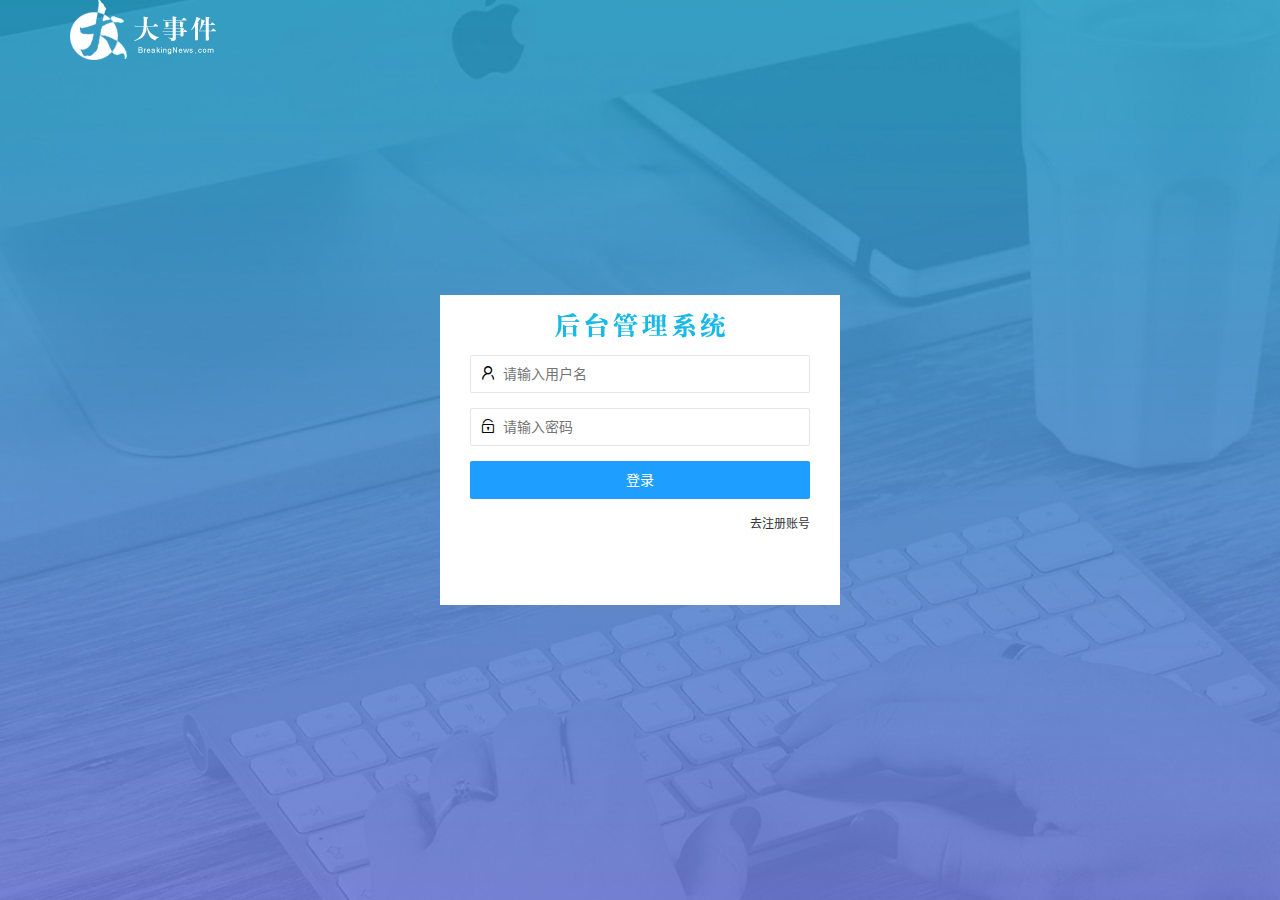
==== login.html @ da5f1212 "完成了登录和注册功能的开发" ====
<!DOCTYPE html>
<html lang="zh-CN">

<head>
    <meta charset="UTF-8">
    <meta name="viewport" content="width=device-width, initial-scale=1.0">
    <title>Document</title>
    <!-- 1.引入 layui 的文件 -->
    <link rel="stylesheet" href="/assets/lib/layui/css/layui.css">
    <!-- 2.引入自己的样式表 -->
    <link rel="stylesheet" href="/assets/css/login.css">
</head>

<body>
    <!-- 顶部login区 -->
    <div class="layui-main">
        <img src="/assets/images/logo.png" alt="">
    </div>
    <!-- 注册登录区 -->
    <div class="loginAndRegBox">
        <!-- 注册和登录标题图片 -->
        <div class="title-box"></div>
        <!-- 1.登录的界面 -->
        <div class="login-box">
            <!-- 登录表单 -->
            <form class="layui-form" id="form_login">
                <!-- 用户名 -->
                <div class="layui-form-item">
                    <i class="layui-icon layui-icon-username"></i>
                    <input type="text" name="username" required lay-verify="required" placeholder="请输入用户名"
                        autocomplete="off" class="layui-input">
                </div>
                <!-- 密码 -->
                <div class="layui-form-item">
                    <i class="layui-icon layui-icon-password"></i>
                    <input type="text" name="password" required lay-verify="required|pwd" placeholder="请输入密码"
                        autocomplete="off" class="layui-input">
                </div>
                <!-- 登录按钮 -->
                <div class="layui-form-item">
                    <!-- lay-submit 属性必须存在，后面会有submit事件绑定 -->
                    <button class="layui-btn layui-btn-fluid layui-btn-normal" lay-submit
                        lay-filter="formDemo">登录</button>
                </div>
                <!-- a -->
                <div class="layui-form-item links">
                    <a href="javascript:;" id="link_reg">去注册账号</a>
                </div>
            </form>

        </div>
        <!-- 2.注册的界面 -->
        <div class="reg-box" style="display: none;">
            <!-- 注册表单 -->
            <form class="layui-form" id="form_reg">
                <!-- 用户名 -->
                <div class="layui-form-item">
                    <i class="layui-icon layui-icon-username"></i>
                    <input type="text" name="username" required lay-verify="required" placeholder="请输入用户名"
                        autocomplete="off" class="layui-input">
                </div>
                <!-- 密码 -->
                <div class="layui-form-item">
                    <i class="layui-icon layui-icon-password"></i>
                    <input type="text" name="password" required lay-verify="required | pwd" placeholder="请输入密码"
                        autocomplete="off" class="layui-input">
                </div>
                <!-- 确认密码 -->
                <div class="layui-form-item">
                    <i class="layui-icon layui-icon-password"></i>
                    <input type="text" name="repassword" required lay-verify="required|pwd|repwd" placeholder="请确认输入密码"
                        autocomplete="off" class="layui-input">
                </div>
                <!-- 登录按钮 -->
                <div class="layui-form-item">
                    <!-- lay-submit 属性必须存在，后面会有submit事件绑定 -->
                    <button class="layui-btn layui-btn-fluid layui-btn-normal" lay-submit
                        lay-filter="formDemo">注册</button>
                </div>
                <!-- a -->
                <div class="layui-form-item links">
                    <a href="javascript:;" id="link_login">去登录</a>
                </div>
            </form>
        </div>
    </div>
    <!-- 引入layui.all.js文件 里面没有入口函数，所以要写在最下面-->
    <script src="/assets/lib/layui/layui.all.js"></script>
    <!-- 1.引入jquery 文件 -->
    <script src="/assets/lib/jquery.js"></script>
    <!-- 引入baseAPI.js -->
    <script src="/assets/js/baseAPI.js"></script>
    <!-- 2.引入自己的js文件 -->
    <script src="/assets/js/login.js"></script>
</body>

</html>
---- assets/lib/layui/css/layui.css ----
/** layui-v2.5.5 MIT License By https://www.layui.com */
 .layui-inline,img{display:inline-block;vertical-align:middle}h1,h2,h3,h4,h5,h6{font-weight:400}.layui-edge,.layui-header,.layui-inline,.layui-main{position:relative}.layui-body,.layui-edge,.layui-elip{overflow:hidden}.layui-btn,.layui-edge,.layui-inline,img{vertical-align:middle}.layui-btn,.layui-disabled,.layui-icon,.layui-unselect{-moz-user-select:none;-webkit-user-select:none;-ms-user-select:none}.layui-elip,.layui-form-checkbox span,.layui-form-pane .layui-form-label{text-overflow:ellipsis;white-space:nowrap}.layui-breadcrumb,.layui-tree-btnGroup{visibility:hidden}blockquote,body,button,dd,div,dl,dt,form,h1,h2,h3,h4,h5,h6,input,li,ol,p,pre,td,textarea,th,ul{margin:0;padding:0;-webkit-tap-highlight-color:rgba(0,0,0,0)}a:active,a:hover{outline:0}img{border:none}li{list-style:none}table{border-collapse:collapse;border-spacing:0}h4,h5,h6{font-size:100%}button,input,optgroup,option,select,textarea{font-family:inherit;font-size:inherit;font-style:inherit;font-weight:inherit;outline:0}pre{white-space:pre-wrap;white-space:-moz-pre-wrap;white-space:-pre-wrap;white-space:-o-pre-wrap;word-wrap:break-word}body{line-height:24px;font:14px Helvetica Neue,Helvetica,PingFang SC,Tahoma,Arial,sans-serif}hr{height:1px;margin:10px 0;border:0;clear:both}a{color:#333;text-decoration:none}a:hover{color:#777}a cite{font-style:normal;*cursor:pointer}.layui-border-box,.layui-border-box *{box-sizing:border-box}.layui-box,.layui-box *{box-sizing:content-box}.layui-clear{clear:both;*zoom:1}.layui-clear:after{content:'\20';clear:both;*zoom:1;display:block;height:0}.layui-inline{*display:inline;*zoom:1}.layui-edge{display:inline-block;width:0;height:0;border-width:6px;border-style:dashed;border-color:transparent}.layui-edge-top{top:-4px;border-bottom-color:#999;border-bottom-style:solid}.layui-edge-right{border-left-color:#999;border-left-style:solid}.layui-edge-bottom{top:2px;border-top-color:#999;border-top-style:solid}.layui-edge-left{border-right-color:#999;border-right-style:solid}.layui-disabled,.layui-disabled:hover{color:#d2d2d2!important;cursor:not-allowed!important}.layui-circle{border-radius:100%}.layui-show{display:block!important}.layui-hide{display:none!important}@font-face{font-family:layui-icon;src:url(../font/iconfont.eot?v=250);src:url(../font/iconfont.eot?v=250#iefix) format('embedded-opentype'),url(../font/iconfont.woff2?v=250) format('woff2'),url(../font/iconfont.woff?v=250) format('woff'),url(../font/iconfont.ttf?v=250) format('truetype'),url(../font/iconfont.svg?v=250#layui-icon) format('svg')}.layui-icon{font-family:layui-icon!important;font-size:16px;font-style:normal;-webkit-font-smoothing:antialiased;-moz-osx-font-smoothing:grayscale}.layui-icon-reply-fill:before{content:"\e611"}.layui-icon-set-fill:before{content:"\e614"}.layui-icon-menu-fill:before{content:"\e60f"}.layui-icon-search:before{content:"\e615"}.layui-icon-share:before{content:"\e641"}.layui-icon-set-sm:before{content:"\e620"}.layui-icon-engine:before{content:"\e628"}.layui-icon-close:before{content:"\1006"}.layui-icon-close-fill:before{content:"\1007"}.layui-icon-chart-screen:before{content:"\e629"}.layui-icon-star:before{content:"\e600"}.layui-icon-circle-dot:before{content:"\e617"}.layui-icon-chat:before{content:"\e606"}.layui-icon-release:before{content:"\e609"}.layui-icon-list:before{content:"\e60a"}.layui-icon-chart:before{content:"\e62c"}.layui-icon-ok-circle:before{content:"\1005"}.layui-icon-layim-theme:before{content:"\e61b"}.layui-icon-table:before{content:"\e62d"}.layui-icon-right:before{content:"\e602"}.layui-icon-left:before{content:"\e603"}.layui-icon-cart-simple:before{content:"\e698"}.layui-icon-face-cry:before{content:"\e69c"}.layui-icon-face-smile:before{content:"\e6af"}.layui-icon-survey:before{content:"\e6b2"}.layui-icon-tree:before{content:"\e62e"}.layui-icon-upload-circle:before{content:"\e62f"}.layui-icon-add-circle:before{content:"\e61f"}.layui-icon-download-circle:before{content:"\e601"}.layui-icon-templeate-1:before{content:"\e630"}.layui-icon-util:before{content:"\e631"}.layui-icon-face-surprised:before{content:"\e664"}.layui-icon-edit:before{content:"\e642"}.layui-icon-speaker:before{content:"\e645"}.layui-icon-down:before{content:"\e61a"}.layui-icon-file:before{content:"\e621"}.layui-icon-layouts:before{content:"\e632"}.layui-icon-rate-half:before{content:"\e6c9"}.layui-icon-add-circle-fine:before{content:"\e608"}.layui-icon-prev-circle:before{content:"\e633"}.layui-icon-read:before{content:"\e705"}.layui-icon-404:before{content:"\e61c"}.layui-icon-carousel:before{content:"\e634"}.layui-icon-help:before{content:"\e607"}.layui-icon-code-circle:before{content:"\e635"}.layui-icon-water:before{content:"\e636"}.layui-icon-username:before{content:"\e66f"}.layui-icon-find-fill:before{content:"\e670"}.layui-icon-about:before{content:"\e60b"}.layui-icon-location:before{content:"\e715"}.layui-icon-up:before{content:"\e619"}.layui-icon-pause:before{content:"\e651"}.layui-icon-date:before{content:"\e637"}.layui-icon-layim-uploadfile:before{content:"\e61d"}.layui-icon-delete:before{content:"\e640"}.layui-icon-play:before{content:"\e652"}.layui-icon-top:before{content:"\e604"}.layui-icon-friends:before{content:"\e612"}.layui-icon-refresh-3:before{content:"\e9aa"}.layui-icon-ok:before{content:"\e605"}.layui-icon-layer:before{content:"\e638"}.layui-icon-face-smile-fine:before{content:"\e60c"}.layui-icon-dollar:before{content:"\e659"}.layui-icon-group:before{content:"\e613"}.layui-icon-layim-download:before{content:"\e61e"}.layui-icon-picture-fine:before{content:"\e60d"}.layui-icon-link:before{content:"\e64c"}.layui-icon-diamond:before{content:"\e735"}.layui-icon-log:before{content:"\e60e"}.layui-icon-rate-solid:before{content:"\e67a"}.layui-icon-fonts-del:before{content:"\e64f"}.layui-icon-unlink:before{content:"\e64d"}.layui-icon-fonts-clear:before{content:"\e639"}.layui-icon-triangle-r:before{content:"\e623"}.layui-icon-circle:before{content:"\e63f"}.layui-icon-radio:before{content:"\e643"}.layui-icon-align-center:before{content:"\e647"}.layui-icon-align-right:before{content:"\e648"}.layui-icon-align-left:before{content:"\e649"}.layui-icon-loading-1:before{content:"\e63e"}.layui-icon-return:before{content:"\e65c"}.layui-icon-fonts-strong:before{content:"\e62b"}.layui-icon-upload:before{content:"\e67c"}.layui-icon-dialogue:before{content:"\e63a"}.layui-icon-video:before{content:"\e6ed"}.layui-icon-headset:before{content:"\e6fc"}.layui-icon-cellphone-fine:before{content:"\e63b"}.layui-icon-add-1:before{content:"\e654"}.layui-icon-face-smile-b:before{content:"\e650"}.layui-icon-fonts-html:before{content:"\e64b"}.layui-icon-form:before{content:"\e63c"}.layui-icon-cart:before{content:"\e657"}.layui-icon-camera-fill:before{content:"\e65d"}.layui-icon-tabs:before{content:"\e62a"}.layui-icon-fonts-code:before{content:"\e64e"}.layui-icon-fire:before{content:"\e756"}.layui-icon-set:before{content:"\e716"}.layui-icon-fonts-u:before{content:"\e646"}.layui-icon-triangle-d:before{content:"\e625"}.layui-icon-tips:before{content:"\e702"}.layui-icon-picture:before{content:"\e64a"}.layui-icon-more-vertical:before{content:"\e671"}.layui-icon-flag:before{content:"\e66c"}.layui-icon-loading:before{content:"\e63d"}.layui-icon-fonts-i:before{content:"\e644"}.layui-icon-refresh-1:before{content:"\e666"}.layui-icon-rmb:before{content:"\e65e"}.layui-icon-home:before{content:"\e68e"}.layui-icon-user:before{content:"\e770"}.layui-icon-notice:before{content:"\e667"}.layui-icon-login-weibo:before{content:"\e675"}.layui-icon-voice:before{content:"\e688"}.layui-icon-upload-drag:before{content:"\e681"}.layui-icon-login-qq:before{content:"\e676"}.layui-icon-snowflake:before{content:"\e6b1"}.layui-icon-file-b:before{content:"\e655"}.layui-icon-template:before{content:"\e663"}.layui-icon-auz:before{content:"\e672"}.layui-icon-console:before{content:"\e665"}.layui-icon-app:before{content:"\e653"}.layui-icon-prev:before{content:"\e65a"}.layui-icon-website:before{content:"\e7ae"}.layui-icon-next:before{content:"\e65b"}.layui-icon-component:before{content:"\e857"}.layui-icon-more:before{content:"\e65f"}.layui-icon-login-wechat:before{content:"\e677"}.layui-icon-shrink-right:before{content:"\e668"}.layui-icon-spread-left:before{content:"\e66b"}.layui-icon-camera:before{content:"\e660"}.layui-icon-note:before{content:"\e66e"}.layui-icon-refresh:before{content:"\e669"}.layui-icon-female:before{content:"\e661"}.layui-icon-male:before{content:"\e662"}.layui-icon-password:before{content:"\e673"}.layui-icon-senior:before{content:"\e674"}.layui-icon-theme:before{content:"\e66a"}.layui-icon-tread:before{content:"\e6c5"}.layui-icon-praise:before{content:"\e6c6"}.layui-icon-star-fill:before{content:"\e658"}.layui-icon-rate:before{content:"\e67b"}.layui-icon-template-1:before{content:"\e656"}.layui-icon-vercode:before{content:"\e679"}.layui-icon-cellphone:before{content:"\e678"}.layui-icon-screen-full:before{content:"\e622"}.layui-icon-screen-restore:before{content:"\e758"}.layui-icon-cols:before{content:"\e610"}.layui-icon-export:before{content:"\e67d"}.layui-icon-print:before{content:"\e66d"}.layui-icon-slider:before{content:"\e714"}.layui-icon-addition:before{content:"\e624"}.layui-icon-subtraction:before{content:"\e67e"}.layui-icon-service:before{content:"\e626"}.layui-icon-transfer:before{content:"\e691"}.layui-main{width:1140px;margin:0 auto}.layui-header{z-index:1000;height:60px}.layui-header a:hover{transition:all .5s;-webkit-transition:all .5s}.layui-side{position:fixed;left:0;top:0;bottom:0;z-index:999;width:200px;overflow-x:hidden}.layui-side-scroll{position:relative;width:220px;height:100%;overflow-x:hidden}.layui-body{position:absolute;left:200px;right:0;top:0;bottom:0;z-index:998;width:auto;overflow-y:auto;box-sizing:border-box}.layui-layout-body{overflow:hidden}.layui-layout-admin .layui-header{background-color:#23262E}.layui-layout-admin .layui-side{top:60px;width:200px;overflow-x:hidden}.layui-layout-admin .layui-body{position:fixed;top:60px;bottom:44px}.layui-layout-admin .layui-main{width:auto;margin:0 15px}.layui-layout-admin .layui-footer{position:fixed;left:200px;right:0;bottom:0;height:44px;line-height:44px;padding:0 15px;background-color:#eee}.layui-layout-admin .layui-logo{position:absolute;left:0;top:0;width:200px;height:100%;line-height:60px;text-align:center;color:#009688;font-size:16px}.layui-layout-admin .layui-header .layui-nav{background:0 0}.layui-layout-left{position:absolute!important;left:200px;top:0}.layui-layout-right{position:absolute!important;right:0;top:0}.layui-container{position:relative;margin:0 auto;padding:0 15px;box-sizing:border-box}.layui-fluid{position:relative;margin:0 auto;padding:0 15px}.layui-row:after,.layui-row:before{content:'';display:block;clear:both}.layui-col-lg1,.layui-col-lg10,.layui-col-lg11,.layui-col-lg12,.layui-col-lg2,.layui-col-lg3,.layui-col-lg4,.layui-col-lg5,.layui-col-lg6,.layui-col-lg7,.layui-col-lg8,.layui-col-lg9,.layui-col-md1,.layui-col-md10,.layui-col-md11,.layui-col-md12,.layui-col-md2,.layui-col-md3,.layui-col-md4,.layui-col-md5,.layui-col-md6,.layui-col-md7,.layui-col-md8,.layui-col-md9,.layui-col-sm1,.layui-col-sm10,.layui-col-sm11,.layui-col-sm12,.layui-col-sm2,.layui-col-sm3,.layui-col-sm4,.layui-col-sm5,.layui-col-sm6,.layui-col-sm7,.layui-col-sm8,.layui-col-sm9,.layui-col-xs1,.layui-col-xs10,.layui-col-xs11,.layui-col-xs12,.layui-col-xs2,.layui-col-xs3,.layui-col-xs4,.layui-col-xs5,.layui-col-xs6,.layui-col-xs7,.layui-col-xs8,.layui-col-xs9{position:relative;display:block;box-sizing:border-box}.layui-col-xs1,.layui-col-xs10,.layui-col-xs11,.layui-col-xs12,.layui-col-xs2,.layui-col-xs3,.layui-col-xs4,.layui-col-xs5,.layui-col-xs6,.layui-col-xs7,.layui-col-xs8,.layui-col-xs9{float:left}.layui-col-xs1{width:8.33333333%}.layui-col-xs2{width:16.66666667%}.layui-col-xs3{width:25%}.layui-col-xs4{width:33.33333333%}.layui-col-xs5{width:41.66666667%}.layui-col-xs6{width:50%}.layui-col-xs7{width:58.33333333%}.layui-col-xs8{width:66.66666667%}.layui-col-xs9{width:75%}.layui-col-xs10{width:83.33333333%}.layui-col-xs11{width:91.66666667%}.layui-col-xs12{width:100%}.layui-col-xs-offset1{margin-left:8.33333333%}.layui-col-xs-offset2{margin-left:16.66666667%}.layui-col-xs-offset3{margin-left:25%}.layui-col-xs-offset4{margin-left:33.33333333%}.layui-col-xs-offset5{margin-left:41.66666667%}.layui-col-xs-offset6{margin-left:50%}.layui-col-xs-offset7{margin-left:58.33333333%}.layui-col-xs-offset8{margin-left:66.66666667%}.layui-col-xs-offset9{margin-left:75%}.layui-col-xs-offset10{margin-left:83.33333333%}.layui-col-xs-offset11{margin-left:91.66666667%}.layui-col-xs-offset12{margin-left:100%}@media screen and (max-width:768px){.layui-hide-xs{display:none!important}.layui-show-xs-block{display:block!important}.layui-show-xs-inline{display:inline!important}.layui-show-xs-inline-block{display:inline-block!important}}@media screen and (min-width:768px){.layui-container{width:750px}.layui-hide-sm{display:none!important}.layui-show-sm-block{display:block!important}.layui-show-sm-inline{display:inline!important}.layui-show-sm-inline-block{display:inline-block!important}.layui-col-sm1,.layui-col-sm10,.layui-col-sm11,.layui-col-sm12,.layui-col-sm2,.layui-col-sm3,.layui-col-sm4,.layui-col-sm5,.layui-col-sm6,.layui-col-sm7,.layui-col-sm8,.layui-col-sm9{float:left}.layui-col-sm1{width:8.33333333%}.layui-col-sm2{width:16.66666667%}.layui-col-sm3{width:25%}.layui-col-sm4{width:33.33333333%}.layui-col-sm5{width:41.66666667%}.layui-col-sm6{width:50%}.layui-col-sm7{width:58.33333333%}.layui-col-sm8{width:66.66666667%}.layui-col-sm9{width:75%}.layui-col-sm10{width:83.33333333%}.layui-col-sm11{width:91.66666667%}.layui-col-sm12{width:100%}.layui-col-sm-offset1{margin-left:8.33333333%}.layui-col-sm-offset2{margin-left:16.66666667%}.layui-col-sm-offset3{margin-left:25%}.layui-col-sm-offset4{margin-left:33.33333333%}.layui-col-sm-offset5{margin-left:41.66666667%}.layui-col-sm-offset6{margin-left:50%}.layui-col-sm-offset7{margin-left:58.33333333%}.layui-col-sm-offset8{margin-left:66.66666667%}.layui-col-sm-offset9{margin-left:75%}.layui-col-sm-offset10{margin-left:83.33333333%}.layui-col-sm-offset11{margin-left:91.66666667%}.layui-col-sm-offset12{margin-left:100%}}@media screen and (min-width:992px){.layui-container{width:970px}.layui-hide-md{display:none!important}.layui-show-md-block{display:block!important}.layui-show-md-inline{display:inline!important}.layui-show-md-inline-block{display:inline-block!important}.layui-col-md1,.layui-col-md10,.layui-col-md11,.layui-col-md12,.layui-col-md2,.layui-col-md3,.layui-col-md4,.layui-col-md5,.layui-col-md6,.layui-col-md7,.layui-col-md8,.layui-col-md9{float:left}.layui-col-md1{width:8.33333333%}.layui-col-md2{width:16.66666667%}.layui-col-md3{width:25%}.layui-col-md4{width:33.33333333%}.layui-col-md5{width:41.66666667%}.layui-col-md6{width:50%}.layui-col-md7{width:58.33333333%}.layui-col-md8{width:66.66666667%}.layui-col-md9{width:75%}.layui-col-md10{width:83.33333333%}.layui-col-md11{width:91.66666667%}.layui-col-md12{width:100%}.layui-col-md-offset1{margin-left:8.33333333%}.layui-col-md-offset2{margin-left:16.66666667%}.layui-col-md-offset3{margin-left:25%}.layui-col-md-offset4{margin-left:33.33333333%}.layui-col-md-offset5{margin-left:41.66666667%}.layui-col-md-offset6{margin-left:50%}.layui-col-md-offset7{margin-left:58.33333333%}.layui-col-md-offset8{margin-left:66.66666667%}.layui-col-md-offset9{margin-left:75%}.layui-col-md-offset10{margin-left:83.33333333%}.layui-col-md-offset11{margin-left:91.66666667%}.layui-col-md-offset12{margin-left:100%}}@media screen and (min-width:1200px){.layui-container{width:1170px}.layui-hide-lg{display:none!important}.layui-show-lg-block{display:block!important}.layui-show-lg-inline{display:inline!important}.layui-show-lg-inline-block{display:inline-block!important}.layui-col-lg1,.layui-col-lg10,.layui-col-lg11,.layui-col-lg12,.layui-col-lg2,.layui-col-lg3,.layui-col-lg4,.layui-col-lg5,.layui-col-lg6,.layui-col-lg7,.layui-col-lg8,.layui-col-lg9{float:left}.layui-col-lg1{width:8.33333333%}.layui-col-lg2{width:16.66666667%}.layui-col-lg3{width:25%}.layui-col-lg4{width:33.33333333%}.layui-col-lg5{width:41.66666667%}.layui-col-lg6{width:50%}.layui-col-lg7{width:58.33333333%}.layui-col-lg8{width:66.66666667%}.layui-col-lg9{width:75%}.layui-col-lg10{width:83.33333333%}.layui-col-lg11{width:91.66666667%}.layui-col-lg12{width:100%}.layui-col-lg-offset1{margin-left:8.33333333%}.layui-col-lg-offset2{margin-left:16.66666667%}.layui-col-lg-offset3{margin-left:25%}.layui-col-lg-offset4{margin-left:33.33333333%}.layui-col-lg-offset5{margin-left:41.66666667%}.layui-col-lg-offset6{margin-left:50%}.layui-col-lg-offset7{margin-left:58.33333333%}.layui-col-lg-offset8{margin-left:66.66666667%}.layui-col-lg-offset9{margin-left:75%}.layui-col-lg-offset10{margin-left:83.33333333%}.layui-col-lg-offset11{margin-left:91.66666667%}.layui-col-lg-offset12{margin-left:100%}}.layui-col-space1{margin:-.5px}.layui-col-space1>*{padding:.5px}.layui-col-space3{margin:-1.5px}.layui-col-space3>*{padding:1.5px}.layui-col-space5{margin:-2.5px}.layui-col-space5>*{padding:2.5px}.layui-col-space8{margin:-3.5px}.layui-col-space8>*{padding:3.5px}.layui-col-space10{margin:-5px}.layui-col-space10>*{padding:5px}.layui-col-space12{margin:-6px}.layui-col-space12>*{padding:6px}.layui-col-space15{margin:-7.5px}.layui-col-space15>*{padding:7.5px}.layui-col-space18{margin:-9px}.layui-col-space18>*{padding:9px}.layui-col-space20{margin:-10px}.layui-col-space20>*{padding:10px}.layui-col-space22{margin:-11px}.layui-col-space22>*{padding:11px}.layui-col-space25{margin:-12.5px}.layui-col-space25>*{padding:12.5px}.layui-col-space30{margin:-15px}.layui-col-space30>*{padding:15px}.layui-btn,.layui-input,.layui-select,.layui-textarea,.layui-upload-button{outline:0;-webkit-appearance:none;transition:all .3s;-webkit-transition:all .3s;box-sizing:border-box}.layui-elem-quote{margin-bottom:10px;padding:15px;line-height:22px;border-left:5px solid #009688;border-radius:0 2px 2px 0;background-color:#f2f2f2}.layui-quote-nm{border-style:solid;border-width:1px 1px 1px 5px;background:0 0}.layui-elem-field{margin-bottom:10px;padding:0;border-width:1px;border-style:solid}.layui-elem-field legend{margin-left:20px;padding:0 10px;font-size:20px;font-weight:300}.layui-field-title{margin:10px 0 20px;border-width:1px 0 0}.layui-field-box{padding:10px 15px}.layui-field-title .layui-field-box{padding:10px 0}.layui-progress{position:relative;height:6px;border-radius:20px;background-color:#e2e2e2}.layui-progress-bar{position:absolute;left:0;top:0;width:0;max-width:100%;height:6px;border-radius:20px;text-align:right;background-color:#5FB878;transition:all .3s;-webkit-transition:all .3s}.layui-progress-big,.layui-progress-big .layui-progress-bar{height:18px;line-height:18px}.layui-progress-text{position:relative;top:-20px;line-height:18px;font-size:12px;color:#666}.layui-progress-big .layui-progress-text{position:static;padding:0 10px;color:#fff}.layui-collapse{border-width:1px;border-style:solid;border-radius:2px}.layui-colla-content,.layui-colla-item{border-top-width:1px;border-top-style:solid}.layui-colla-item:first-child{border-top:none}.layui-colla-title{position:relative;height:42px;line-height:42px;padding:0 15px 0 35px;color:#333;background-color:#f2f2f2;cursor:pointer;font-size:14px;overflow:hidden}.layui-colla-content{display:none;padding:10px 15px;line-height:22px;color:#666}.layui-colla-icon{position:absolute;left:15px;top:0;font-size:14px}.layui-card{margin-bottom:15px;border-radius:2px;background-color:#fff;box-shadow:0 1px 2px 0 rgba(0,0,0,.05)}.layui-card:last-child{margin-bottom:0}.layui-card-header{position:relative;height:42px;line-height:42px;padding:0 15px;border-bottom:1px solid #f6f6f6;color:#333;border-radius:2px 2px 0 0;font-size:14px}.layui-bg-black,.layui-bg-blue,.layui-bg-cyan,.layui-bg-green,.layui-bg-orange,.layui-bg-red{color:#fff!important}.layui-card-body{position:relative;padding:10px 15px;line-height:24px}.layui-card-body[pad15]{padding:15px}.layui-card-body[pad20]{padding:20px}.layui-card-body .layui-table{margin:5px 0}.layui-card .layui-tab{margin:0}.layui-panel-window{position:relative;padding:15px;border-radius:0;border-top:5px solid #E6E6E6;background-color:#fff}.layui-auxiliar-moving{position:fixed;left:0;right:0;top:0;bottom:0;width:100%;height:100%;background:0 0;z-index:9999999999}.layui-form-label,.layui-form-mid,.layui-form-select,.layui-input-block,.layui-input-inline,.layui-textarea{position:relative}.layui-bg-red{background-color:#FF5722!important}.layui-bg-orange{background-color:#FFB800!important}.layui-bg-green{background-color:#009688!important}.layui-bg-cyan{background-color:#2F4056!important}.layui-bg-blue{background-color:#1E9FFF!important}.layui-bg-black{background-color:#393D49!important}.layui-bg-gray{background-color:#eee!important;color:#666!important}.layui-badge-rim,.layui-colla-content,.layui-colla-item,.layui-collapse,.layui-elem-field,.layui-form-pane .layui-form-item[pane],.layui-form-pane .layui-form-label,.layui-input,.layui-layedit,.layui-layedit-tool,.layui-quote-nm,.layui-select,.layui-tab-bar,.layui-tab-card,.layui-tab-title,.layui-tab-title .layui-this:after,.layui-textarea{border-color:#e6e6e6}.layui-timeline-item:before,hr{background-color:#e6e6e6}.layui-text{line-height:22px;font-size:14px;color:#666}.layui-text h1,.layui-text h2,.layui-text h3{font-weight:500;color:#333}.layui-text h1{font-size:30px}.layui-text h2{font-size:24px}.layui-text h3{font-size:18px}.layui-text a:not(.layui-btn){color:#01AAED}.layui-text a:not(.layui-btn):hover{text-decoration:underline}.layui-text ul{padding:5px 0 5px 15px}.layui-text ul li{margin-top:5px;list-style-type:disc}.layui-text em,.layui-word-aux{color:#999!important;padding:0 5px!important}.layui-btn{display:inline-block;height:38px;line-height:38px;padding:0 18px;background-color:#009688;color:#fff;white-space:nowrap;text-align:center;font-size:14px;border:none;border-radius:2px;cursor:pointer}.layui-btn:hover{opacity:.8;filter:alpha(opacity=80);color:#fff}.layui-btn:active{opacity:1;filter:alpha(opacity=100)}.layui-btn+.layui-btn{margin-left:10px}.layui-btn-container{font-size:0}.layui-btn-container .layui-btn{margin-right:10px;margin-bottom:10px}.layui-btn-container .layui-btn+.layui-btn{margin-left:0}.layui-table .layui-btn-container .layui-btn{margin-bottom:9px}.layui-btn-radius{border-radius:100px}.layui-btn .layui-icon{margin-right:3px;font-size:18px;vertical-align:bottom;vertical-align:middle\9}.layui-btn-primary{border:1px solid #C9C9C9;background-color:#fff;color:#555}.layui-btn-primary:hover{border-color:#009688;color:#333}.layui-btn-normal{background-color:#1E9FFF}.layui-btn-warm{background-color:#FFB800}.layui-btn-danger{background-color:#FF5722}.layui-btn-checked{background-color:#5FB878}.layui-btn-disabled,.layui-btn-disabled:active,.layui-btn-disabled:hover{border:1px solid #e6e6e6;background-color:#FBFBFB;color:#C9C9C9;cursor:not-allowed;opacity:1}.layui-btn-lg{height:44px;line-height:44px;padding:0 25px;font-size:16px}.layui-btn-sm{height:30px;line-height:30px;padding:0 10px;font-size:12px}.layui-btn-sm i{font-size:16px!important}.layui-btn-xs{height:22px;line-height:22px;padding:0 5px;font-size:12px}.layui-btn-xs i{font-size:14px!important}.layui-btn-group{display:inline-block;vertical-align:middle;font-size:0}.layui-btn-group .layui-btn{margin-left:0!important;margin-right:0!important;border-left:1px solid rgba(255,255,255,.5);border-radius:0}.layui-btn-group .layui-btn-primary{border-left:none}.layui-btn-group .layui-btn-primary:hover{border-color:#C9C9C9;color:#009688}.layui-btn-group .layui-btn:first-child{border-left:none;border-radius:2px 0 0 2px}.layui-btn-group .layui-btn-primary:first-child{border-left:1px solid #c9c9c9}.layui-btn-group .layui-btn:last-child{border-radius:0 2px 2px 0}.layui-btn-group .layui-btn+.layui-btn{margin-left:0}.layui-btn-group+.layui-btn-group{margin-left:10px}.layui-btn-fluid{width:100%}.layui-input,.layui-select,.layui-textarea{height:38px;line-height:1.3;line-height:38px\9;border-width:1px;border-style:solid;background-color:#fff;border-radius:2px}.layui-input::-webkit-input-placeholder,.layui-select::-webkit-input-placeholder,.layui-textarea::-webkit-input-placeholder{line-height:1.3}.layui-input,.layui-textarea{display:block;width:100%;padding-left:10px}.layui-input:hover,.layui-textarea:hover{border-color:#D2D2D2!important}.layui-input:focus,.layui-textarea:focus{border-color:#C9C9C9!important}.layui-textarea{min-height:100px;height:auto;line-height:20px;padding:6px 10px;resize:vertical}.layui-select{padding:0 10px}.layui-form input[type=checkbox],.layui-form input[type=radio],.layui-form select{display:none}.layui-form [lay-ignore]{display:initial}.layui-form-item{margin-bottom:15px;clear:both;*zoom:1}.layui-form-item:after{content:'\20';clear:both;*zoom:1;display:block;height:0}.layui-form-label{float:left;display:block;padding:9px 15px;width:80px;font-weight:400;line-height:20px;text-align:right}.layui-form-label-col{display:block;float:none;padding:9px 0;line-height:20px;text-align:left}.layui-form-item .layui-inline{margin-bottom:5px;margin-right:10px}.layui-input-block{margin-left:110px;min-height:36px}.layui-input-inline{display:inline-block;vertical-align:middle}.layui-form-item .layui-input-inline{float:left;width:190px;margin-right:10px}.layui-form-text .layui-input-inline{width:auto}.layui-form-mid{float:left;display:block;padding:9px 0!important;line-height:20px;margin-right:10px}.layui-form-danger+.layui-form-select .layui-input,.layui-form-danger:focus{border-color:#FF5722!important}.layui-form-select .layui-input{padding-right:30px;cursor:pointer}.layui-form-select .layui-edge{position:absolute;right:10px;top:50%;margin-top:-3px;cursor:pointer;border-width:6px;border-top-color:#c2c2c2;border-top-style:solid;transition:all .3s;-webkit-transition:all .3s}.layui-form-select dl{display:none;position:absolute;left:0;top:42px;padding:5px 0;z-index:899;min-width:100%;border:1px solid #d2d2d2;max-height:300px;overflow-y:auto;background-color:#fff;border-radius:2px;box-shadow:0 2px 4px rgba(0,0,0,.12);box-sizing:border-box}.layui-form-select dl dd,.layui-form-select dl dt{padding:0 10px;line-height:36px;white-space:nowrap;overflow:hidden;text-overflow:ellipsis}.layui-form-select dl dt{font-size:12px;color:#999}.layui-form-select dl dd{cursor:pointer}.layui-form-select dl dd:hover{background-color:#f2f2f2;-webkit-transition:.5s all;transition:.5s all}.layui-form-select .layui-select-group dd{padding-left:20px}.layui-form-select dl dd.layui-select-tips{padding-left:10px!important;color:#999}.layui-form-select dl dd.layui-this{background-color:#5FB878;color:#fff}.layui-form-checkbox,.layui-form-select dl dd.layui-disabled{background-color:#fff}.layui-form-selected dl{display:block}.layui-form-checkbox,.layui-form-checkbox *,.layui-form-switch{display:inline-block;vertical-align:middle}.layui-form-selected .layui-edge{margin-top:-9px;-webkit-transform:rotate(180deg);transform:rotate(180deg);margin-top:-3px\9}:root .layui-form-selected .layui-edge{margin-top:-9px\0/IE9}.layui-form-selectup dl{top:auto;bottom:42px}.layui-select-none{margin:5px 0;text-align:center;color:#999}.layui-select-disabled .layui-disabled{border-color:#eee!important}.layui-select-disabled .layui-edge{border-top-color:#d2d2d2}.layui-form-checkbox{position:relative;height:30px;line-height:30px;margin-right:10px;padding-right:30px;cursor:pointer;font-size:0;-webkit-transition:.1s linear;transition:.1s linear;box-sizing:border-box}.layui-form-checkbox span{padding:0 10px;height:100%;font-size:14px;border-radius:2px 0 0 2px;background-color:#d2d2d2;color:#fff;overflow:hidden}.layui-form-checkbox:hover span{background-color:#c2c2c2}.layui-form-checkbox i{position:absolute;right:0;top:0;width:30px;height:28px;border:1px solid #d2d2d2;border-left:none;border-radius:0 2px 2px 0;color:#fff;font-size:20px;text-align:center}.layui-form-checkbox:hover i{border-color:#c2c2c2;color:#c2c2c2}.layui-form-checked,.layui-form-checked:hover{border-color:#5FB878}.layui-form-checked span,.layui-form-checked:hover span{background-color:#5FB878}.layui-form-checked i,.layui-form-checked:hover i{color:#5FB878}.layui-form-item .layui-form-checkbox{margin-top:4px}.layui-form-checkbox[lay-skin=primary]{height:auto!important;line-height:normal!important;min-width:18px;min-height:18px;border:none!important;margin-right:0;padding-left:28px;padding-right:0;background:0 0}.layui-form-checkbox[lay-skin=primary] span{padding-left:0;padding-right:15px;line-height:18px;background:0 0;color:#666}.layui-form-checkbox[lay-skin=primary] i{right:auto;left:0;width:16px;height:16px;line-height:16px;border:1px solid #d2d2d2;font-size:12px;border-radius:2px;background-color:#fff;-webkit-transition:.1s linear;transition:.1s linear}.layui-form-checkbox[lay-skin=primary]:hover i{border-color:#5FB878;color:#fff}.layui-form-checked[lay-skin=primary] i{border-color:#5FB878!important;background-color:#5FB878;color:#fff}.layui-checkbox-disbaled[lay-skin=primary] span{background:0 0!important;color:#c2c2c2}.layui-checkbox-disbaled[lay-skin=primary]:hover i{border-color:#d2d2d2}.layui-form-item .layui-form-checkbox[lay-skin=primary]{margin-top:10px}.layui-form-switch{position:relative;height:22px;line-height:22px;min-width:35px;padding:0 5px;margin-top:8px;border:1px solid #d2d2d2;border-radius:20px;cursor:pointer;background-color:#fff;-webkit-transition:.1s linear;transition:.1s linear}.layui-form-switch i{position:absolute;left:5px;top:3px;width:16px;height:16px;border-radius:20px;background-color:#d2d2d2;-webkit-transition:.1s linear;transition:.1s linear}.layui-form-switch em{position:relative;top:0;width:25px;margin-left:21px;padding:0!important;text-align:center!important;color:#999!important;font-style:normal!important;font-size:12px}.layui-form-onswitch{border-color:#5FB878;background-color:#5FB878}.layui-checkbox-disbaled,.layui-checkbox-disbaled i{border-color:#e2e2e2!important}.layui-form-onswitch i{left:100%;margin-left:-21px;background-color:#fff}.layui-form-onswitch em{margin-left:5px;margin-right:21px;color:#fff!important}.layui-checkbox-disbaled span{background-color:#e2e2e2!important}.layui-checkbox-disbaled:hover i{color:#fff!important}[lay-radio]{display:none}.layui-form-radio,.layui-form-radio *{display:inline-block;vertical-align:middle}.layui-form-radio{line-height:28px;margin:6px 10px 0 0;padding-right:10px;cursor:pointer;font-size:0}.layui-form-radio *{font-size:14px}.layui-form-radio>i{margin-right:8px;font-size:22px;color:#c2c2c2}.layui-form-radio>i:hover,.layui-form-radioed>i{color:#5FB878}.layui-radio-disbaled>i{color:#e2e2e2!important}.layui-form-pane .layui-form-label{width:110px;padding:8px 15px;height:38px;line-height:20px;border-width:1px;border-style:solid;border-radius:2px 0 0 2px;text-align:center;background-color:#FBFBFB;overflow:hidden;box-sizing:border-box}.layui-form-pane .layui-input-inline{margin-left:-1px}.layui-form-pane .layui-input-block{margin-left:110px;left:-1px}.layui-form-pane .layui-input{border-radius:0 2px 2px 0}.layui-form-pane .layui-form-text .layui-form-label{float:none;width:100%;border-radius:2px;box-sizing:border-box;text-align:left}.layui-form-pane .layui-form-text .layui-input-inline{display:block;margin:0;top:-1px;clear:both}.layui-form-pane .layui-form-text .layui-input-block{margin:0;left:0;top:-1px}.layui-form-pane .layui-form-text .layui-textarea{min-height:100px;border-radius:0 0 2px 2px}.layui-form-pane .layui-form-checkbox{margin:4px 0 4px 10px}.layui-form-pane .layui-form-radio,.layui-form-pane .layui-form-switch{margin-top:6px;margin-left:10px}.layui-form-pane .layui-form-item[pane]{position:relative;border-width:1px;border-style:solid}.layui-form-pane .layui-form-item[pane] .layui-form-label{position:absolute;left:0;top:0;height:100%;border-width:0 1px 0 0}.layui-form-pane .layui-form-item[pane] .layui-input-inline{margin-left:110px}@media screen and (max-width:450px){.layui-form-item .layui-form-label{text-overflow:ellipsis;overflow:hidden;white-space:nowrap}.layui-form-item .layui-inline{display:block;margin-right:0;margin-bottom:20px;clear:both}.layui-form-item .layui-inline:after{content:'\20';clear:both;display:block;height:0}.layui-form-item .layui-input-inline{display:block;float:none;left:-3px;width:auto;margin:0 0 10px 112px}.layui-form-item .layui-input-inline+.layui-form-mid{margin-left:110px;top:-5px;padding:0}.layui-form-item .layui-form-checkbox{margin-right:5px;margin-bottom:5px}}.layui-layedit{border-width:1px;border-style:solid;border-radius:2px}.layui-layedit-tool{padding:3px 5px;border-bottom-width:1px;border-bottom-style:solid;font-size:0}.layedit-tool-fixed{position:fixed;top:0;border-top:1px solid #e2e2e2}.layui-layedit-tool .layedit-tool-mid,.layui-layedit-tool .layui-icon{display:inline-block;vertical-align:middle;text-align:center;font-size:14px}.layui-layedit-tool .layui-icon{position:relative;width:32px;height:30px;line-height:30px;margin:3px 5px;color:#777;cursor:pointer;border-radius:2px}.layui-layedit-tool .layui-icon:hover{color:#393D49}.layui-layedit-tool .layui-icon:active{color:#000}.layui-layedit-tool .layedit-tool-active{background-color:#e2e2e2;color:#000}.layui-layedit-tool .layui-disabled,.layui-layedit-tool .layui-disabled:hover{color:#d2d2d2;cursor:not-allowed}.layui-layedit-tool .layedit-tool-mid{width:1px;height:18px;margin:0 10px;background-color:#d2d2d2}.layedit-tool-html{width:50px!important;font-size:30px!important}.layedit-tool-b,.layedit-tool-code,.layedit-tool-help{font-size:16px!important}.layedit-tool-d,.layedit-tool-face,.layedit-tool-image,.layedit-tool-unlink{font-size:18px!important}.layedit-tool-image input{position:absolute;font-size:0;left:0;top:0;width:100%;height:100%;opacity:.01;filter:Alpha(opacity=1);cursor:pointer}.layui-layedit-iframe iframe{display:block;width:100%}#LAY_layedit_code{overflow:hidden}.layui-laypage{display:inline-block;*display:inline;*zoom:1;vertical-align:middle;margin:10px 0;font-size:0}.layui-laypage>a:first-child,.layui-laypage>a:first-child em{border-radius:2px 0 0 2px}.layui-laypage>a:last-child,.layui-laypage>a:last-child em{border-radius:0 2px 2px 0}.layui-laypage>:first-child{margin-left:0!important}.layui-laypage>:last-child{margin-right:0!important}.layui-laypage a,.layui-laypage button,.layui-laypage input,.layui-laypage select,.layui-laypage span{border:1px solid #e2e2e2}.layui-laypage a,.layui-laypage span{display:inline-block;*display:inline;*zoom:1;vertical-align:middle;padding:0 15px;height:28px;line-height:28px;margin:0 -1px 5px 0;background-color:#fff;color:#333;font-size:12px}.layui-flow-more a *,.layui-laypage input,.layui-table-view select[lay-ignore]{display:inline-block}.layui-laypage a:hover{color:#009688}.layui-laypage em{font-style:normal}.layui-laypage .layui-laypage-spr{color:#999;font-weight:700}.layui-laypage a{text-decoration:none}.layui-laypage .layui-laypage-curr{position:relative}.layui-laypage .layui-laypage-curr em{position:relative;color:#fff}.layui-laypage .layui-laypage-curr .layui-laypage-em{position:absolute;left:-1px;top:-1px;padding:1px;width:100%;height:100%;background-color:#009688}.layui-laypage-em{border-radius:2px}.layui-laypage-next em,.layui-laypage-prev em{font-family:Sim sun;font-size:16px}.layui-laypage .layui-laypage-count,.layui-laypage .layui-laypage-limits,.layui-laypage .layui-laypage-refresh,.layui-laypage .layui-laypage-skip{margin-left:10px;margin-right:10px;padding:0;border:none}.layui-laypage .layui-laypage-limits,.layui-laypage .layui-laypage-refresh{vertical-align:top}.layui-laypage .layui-laypage-refresh i{font-size:18px;cursor:pointer}.layui-laypage select{height:22px;padding:3px;border-radius:2px;cursor:pointer}.layui-laypage .layui-laypage-skip{height:30px;line-height:30px;color:#999}.layui-laypage button,.layui-laypage input{height:30px;line-height:30px;border-radius:2px;vertical-align:top;background-color:#fff;box-sizing:border-box}.layui-laypage input{width:40px;margin:0 10px;padding:0 3px;text-align:center}.layui-laypage input:focus,.layui-laypage select:focus{border-color:#009688!important}.layui-laypage button{margin-left:10px;padding:0 10px;cursor:pointer}.layui-table,.layui-table-view{margin:10px 0}.layui-flow-more{margin:10px 0;text-align:center;color:#999;font-size:14px}.layui-flow-more a{height:32px;line-height:32px}.layui-flow-more a *{vertical-align:top}.layui-flow-more a cite{padding:0 20px;border-radius:3px;background-color:#eee;color:#333;font-style:normal}.layui-flow-more a cite:hover{opacity:.8}.layui-flow-more a i{font-size:30px;color:#737383}.layui-table{width:100%;background-color:#fff;color:#666}.layui-table tr{transition:all .3s;-webkit-transition:all .3s}.layui-table th{text-align:left;font-weight:400}.layui-table tbody tr:hover,.layui-table thead tr,.layui-table-click,.layui-table-header,.layui-table-hover,.layui-table-mend,.layui-table-patch,.layui-table-tool,.layui-table-total,.layui-table-total tr,.layui-table[lay-even] tr:nth-child(even){background-color:#f2f2f2}.layui-table td,.layui-table th,.layui-table-col-set,.layui-table-fixed-r,.layui-table-grid-down,.layui-table-header,.layui-table-page,.layui-table-tips-main,.layui-table-tool,.layui-table-total,.layui-table-view,.layui-table[lay-skin=line],.layui-table[lay-skin=row]{border-width:1px;border-style:solid;border-color:#e6e6e6}.layui-table td,.layui-table th{position:relative;padding:9px 15px;min-height:20px;line-height:20px;font-size:14px}.layui-table[lay-skin=line] td,.layui-table[lay-skin=line] th{border-width:0 0 1px}.layui-table[lay-skin=row] td,.layui-table[lay-skin=row] th{border-width:0 1px 0 0}.layui-table[lay-skin=nob] td,.layui-table[lay-skin=nob] th{border:none}.layui-table img{max-width:100px}.layui-table[lay-size=lg] td,.layui-table[lay-size=lg] th{padding:15px 30px}.layui-table-view .layui-table[lay-size=lg] .layui-table-cell{height:40px;line-height:40px}.layui-table[lay-size=sm] td,.layui-table[lay-size=sm] th{font-size:12px;padding:5px 10px}.layui-table-view .layui-table[lay-size=sm] .layui-table-cell{height:20px;line-height:20px}.layui-table[lay-data]{display:none}.layui-table-box{position:relative;overflow:hidden}.layui-table-view .layui-table{position:relative;width:auto;margin:0}.layui-table-view .layui-table[lay-skin=line]{border-width:0 1px 0 0}.layui-table-view .layui-table[lay-skin=row]{border-width:0 0 1px}.layui-table-view .layui-table td,.layui-table-view .layui-table th{padding:5px 0;border-top:none;border-left:none}.layui-table-view .layui-table th.layui-unselect .layui-table-cell span{cursor:pointer}.layui-table-view .layui-table td{cursor:default}.layui-table-view .layui-table td[data-edit=text]{cursor:text}.layui-table-view .layui-form-checkbox[lay-skin=primary] i{width:18px;height:18px}.layui-table-view .layui-form-radio{line-height:0;padding:0}.layui-table-view .layui-form-radio>i{margin:0;font-size:20px}.layui-table-init{position:absolute;left:0;top:0;width:100%;height:100%;text-align:center;z-index:110}.layui-table-init .layui-icon{position:absolute;left:50%;top:50%;margin:-15px 0 0 -15px;font-size:30px;color:#c2c2c2}.layui-table-header{border-width:0 0 1px;overflow:hidden}.layui-table-header .layui-table{margin-bottom:-1px}.layui-table-tool .layui-inline[lay-event]{position:relative;width:26px;height:26px;padding:5px;line-height:16px;margin-right:10px;text-align:center;color:#333;border:1px solid #ccc;cursor:pointer;-webkit-transition:.5s all;transition:.5s all}.layui-table-tool .layui-inline[lay-event]:hover{border:1px solid #999}.layui-table-tool-temp{padding-right:120px}.layui-table-tool-self{position:absolute;right:17px;top:10px}.layui-table-tool .layui-table-tool-self .layui-inline[lay-event]{margin:0 0 0 10px}.layui-table-tool-panel{position:absolute;top:29px;left:-1px;padding:5px 0;min-width:150px;min-height:40px;border:1px solid #d2d2d2;text-align:left;overflow-y:auto;background-color:#fff;box-shadow:0 2px 4px rgba(0,0,0,.12)}.layui-table-cell,.layui-table-tool-panel li{overflow:hidden;text-overflow:ellipsis;white-space:nowrap}.layui-table-tool-panel li{padding:0 10px;line-height:30px;-webkit-transition:.5s all;transition:.5s all}.layui-table-tool-panel li .layui-form-checkbox[lay-skin=primary]{width:100%;padding-left:28px}.layui-table-tool-panel li:hover{background-color:#f2f2f2}.layui-table-tool-panel li .layui-form-checkbox[lay-skin=primary] i{position:absolute;left:0;top:0}.layui-table-tool-panel li .layui-form-checkbox[lay-skin=primary] span{padding:0}.layui-table-tool .layui-table-tool-self .layui-table-tool-panel{left:auto;right:-1px}.layui-table-col-set{position:absolute;right:0;top:0;width:20px;height:100%;border-width:0 0 0 1px;background-color:#fff}.layui-table-sort{width:10px;height:20px;margin-left:5px;cursor:pointer!important}.layui-table-sort .layui-edge{position:absolute;left:5px;border-width:5px}.layui-table-sort .layui-table-sort-asc{top:3px;border-top:none;border-bottom-style:solid;border-bottom-color:#b2b2b2}.layui-table-sort .layui-table-sort-asc:hover{border-bottom-color:#666}.layui-table-sort .layui-table-sort-desc{bottom:5px;border-bottom:none;border-top-style:solid;border-top-color:#b2b2b2}.layui-table-sort .layui-table-sort-desc:hover{border-top-color:#666}.layui-table-sort[lay-sort=asc] .layui-table-sort-asc{border-bottom-color:#000}.layui-table-sort[lay-sort=desc] .layui-table-sort-desc{border-top-color:#000}.layui-table-cell{height:28px;line-height:28px;padding:0 15px;position:relative;box-sizing:border-box}.layui-table-cell .layui-form-checkbox[lay-skin=primary]{top:-1px;padding:0}.layui-table-cell .layui-table-link{color:#01AAED}.laytable-cell-checkbox,.laytable-cell-numbers,.laytable-cell-radio,.laytable-cell-space{padding:0;text-align:center}.layui-table-body{position:relative;overflow:auto;margin-right:-1px;margin-bottom:-1px}.layui-table-body .layui-none{line-height:26px;padding:15px;text-align:center;color:#999}.layui-table-fixed{position:absolute;left:0;top:0;z-index:101}.layui-table-fixed .layui-table-body{overflow:hidden}.layui-table-fixed-l{box-shadow:0 -1px 8px rgba(0,0,0,.08)}.layui-table-fixed-r{left:auto;right:-1px;border-width:0 0 0 1px;box-shadow:-1px 0 8px rgba(0,0,0,.08)}.layui-table-fixed-r .layui-table-header{position:relative;overflow:visible}.layui-table-mend{position:absolute;right:-49px;top:0;height:100%;width:50px}.layui-table-tool{position:relative;z-index:890;width:100%;min-height:50px;line-height:30px;padding:10px 15px;border-width:0 0 1px}.layui-table-tool .layui-btn-container{margin-bottom:-10px}.layui-table-page,.layui-table-total{border-width:1px 0 0;margin-bottom:-1px;overflow:hidden}.layui-table-page{position:relative;width:100%;padding:7px 7px 0;height:41px;font-size:12px;white-space:nowrap}.layui-table-page>div{height:26px}.layui-table-page .layui-laypage{margin:0}.layui-table-page .layui-laypage a,.layui-table-page .layui-laypage span{height:26px;line-height:26px;margin-bottom:10px;border:none;background:0 0}.layui-table-page .layui-laypage a,.layui-table-page .layui-laypage span.layui-laypage-curr{padding:0 12px}.layui-table-page .layui-laypage span{margin-left:0;padding:0}.layui-table-page .layui-laypage .layui-laypage-prev{margin-left:-7px!important}.layui-table-page .layui-laypage .layui-laypage-curr .layui-laypage-em{left:0;top:0;padding:0}.layui-table-page .layui-laypage button,.layui-table-page .layui-laypage input{height:26px;line-height:26px}.layui-table-page .layui-laypage input{width:40px}.layui-table-page .layui-laypage button{padding:0 10px}.layui-table-page select{height:18px}.layui-table-patch .layui-table-cell{padding:0;width:30px}.layui-table-edit{position:absolute;left:0;top:0;width:100%;height:100%;padding:0 14px 1px;border-radius:0;box-shadow:1px 1px 20px rgba(0,0,0,.15)}.layui-table-edit:focus{border-color:#5FB878!important}select.layui-table-edit{padding:0 0 0 10px;border-color:#C9C9C9}.layui-table-view .layui-form-checkbox,.layui-table-view .layui-form-radio,.layui-table-view .layui-form-switch{top:0;margin:0;box-sizing:content-box}.layui-table-view .layui-form-checkbox{top:-1px;height:26px;line-height:26px}.layui-table-view .layui-form-checkbox i{height:26px}.layui-table-grid .layui-table-cell{overflow:visible}.layui-table-grid-down{position:absolute;top:0;right:0;width:26px;height:100%;padding:5px 0;border-width:0 0 0 1px;text-align:center;background-color:#fff;color:#999;cursor:pointer}.layui-table-grid-down .layui-icon{position:absolute;top:50%;left:50%;margin:-8px 0 0 -8px}.layui-table-grid-down:hover{background-color:#fbfbfb}body .layui-table-tips .layui-layer-content{background:0 0;padding:0;box-shadow:0 1px 6px rgba(0,0,0,.12)}.layui-table-tips-main{margin:-44px 0 0 -1px;max-height:150px;padding:8px 15px;font-size:14px;overflow-y:scroll;background-color:#fff;color:#666}.layui-table-tips-c{position:absolute;right:-3px;top:-13px;width:20px;height:20px;padding:3px;cursor:pointer;background-color:#666;border-radius:50%;color:#fff}.layui-table-tips-c:hover{background-color:#777}.layui-table-tips-c:before{position:relative;right:-2px}.layui-upload-file{display:none!important;opacity:.01;filter:Alpha(opacity=1)}.layui-upload-drag,.layui-upload-form,.layui-upload-wrap{display:inline-block}.layui-upload-list{margin:10px 0}.layui-upload-choose{padding:0 10px;color:#999}.layui-upload-drag{position:relative;padding:30px;border:1px dashed #e2e2e2;background-color:#fff;text-align:center;cursor:pointer;color:#999}.layui-upload-drag .layui-icon{font-size:50px;color:#009688}.layui-upload-drag[lay-over]{border-color:#009688}.layui-upload-iframe{position:absolute;width:0;height:0;border:0;visibility:hidden}.layui-upload-wrap{position:relative;vertical-align:middle}.layui-upload-wrap .layui-upload-file{display:block!important;position:absolute;left:0;top:0;z-index:10;font-size:100px;width:100%;height:100%;opacity:.01;filter:Alpha(opacity=1);cursor:pointer}.layui-transfer-active,.layui-transfer-box{display:inline-block;vertical-align:middle}.layui-transfer-box,.layui-transfer-header,.layui-transfer-search{border-width:0;border-style:solid;border-color:#e6e6e6}.layui-transfer-box{position:relative;border-width:1px;width:200px;height:360px;border-radius:2px;background-color:#fff}.layui-transfer-box .layui-form-checkbox{width:100%;margin:0!important}.layui-transfer-header{height:38px;line-height:38px;padding:0 10px;border-bottom-width:1px}.layui-transfer-search{position:relative;padding:10px;border-bottom-width:1px}.layui-transfer-search .layui-input{height:32px;padding-left:30px;font-size:12px}.layui-transfer-search .layui-icon-search{position:absolute;left:20px;top:50%;margin-top:-8px;color:#666}.layui-transfer-active{margin:0 15px}.layui-transfer-active .layui-btn{display:block;margin:0;padding:0 15px;background-color:#5FB878;border-color:#5FB878;color:#fff}.layui-transfer-active .layui-btn-disabled{background-color:#FBFBFB;border-color:#e6e6e6;color:#C9C9C9}.layui-transfer-active .layui-btn:first-child{margin-bottom:15px}.layui-transfer-active .layui-btn .layui-icon{margin:0;font-size:14px!important}.layui-transfer-data{padding:5px 0;overflow:auto}.layui-transfer-data li{height:32px;line-height:32px;padding:0 10px}.layui-transfer-data li:hover{background-color:#f2f2f2;transition:.5s all}.layui-transfer-data .layui-none{padding:15px 10px;text-align:center;color:#999}.layui-nav{position:relative;padding:0 20px;background-color:#393D49;color:#fff;border-radius:2px;font-size:0;box-sizing:border-box}.layui-nav *{font-size:14px}.layui-nav .layui-nav-item{position:relative;display:inline-block;*display:inline;*zoom:1;vertical-align:middle;line-height:60px}.layui-nav .layui-nav-item a{display:block;padding:0 20px;color:#fff;color:rgba(255,255,255,.7);transition:all .3s;-webkit-transition:all .3s}.layui-nav .layui-this:after,.layui-nav-bar,.layui-nav-tree .layui-nav-itemed:after{position:absolute;left:0;top:0;width:0;height:5px;background-color:#5FB878;transition:all .2s;-webkit-transition:all .2s}.layui-nav-bar{z-index:1000}.layui-nav .layui-nav-item a:hover,.layui-nav .layui-this a{color:#fff}.layui-nav .layui-this:after{content:'';top:auto;bottom:0;width:100%}.layui-nav-img{width:30px;height:30px;margin-right:10px;border-radius:50%}.layui-nav .layui-nav-more{content:'';width:0;height:0;border-style:solid dashed dashed;border-color:#fff transparent transparent;overflow:hidden;cursor:pointer;transition:all .2s;-webkit-transition:all .2s;position:absolute;top:50%;right:3px;margin-top:-3px;border-width:6px;border-top-color:rgba(255,255,255,.7)}.layui-nav .layui-nav-mored,.layui-nav-itemed>a .layui-nav-more{margin-top:-9px;border-style:dashed dashed solid;border-color:transparent transparent #fff}.layui-nav-child{display:none;position:absolute;left:0;top:65px;min-width:100%;line-height:36px;padding:5px 0;box-shadow:0 2px 4px rgba(0,0,0,.12);border:1px solid #d2d2d2;background-color:#fff;z-index:100;border-radius:2px;white-space:nowrap}.layui-nav .layui-nav-child a{color:#333}.layui-nav .layui-nav-child a:hover{background-color:#f2f2f2;color:#000}.layui-nav-child dd{position:relative}.layui-nav .layui-nav-child dd.layui-this a,.layui-nav-child dd.layui-this{background-color:#5FB878;color:#fff}.layui-nav-child dd.layui-this:after{display:none}.layui-nav-tree{width:200px;padding:0}.layui-nav-tree .layui-nav-item{display:block;width:100%;line-height:45px}.layui-nav-tree .layui-nav-item a{position:relative;height:45px;line-height:45px;text-overflow:ellipsis;overflow:hidden;white-space:nowrap}.layui-nav-tree .layui-nav-item a:hover{background-color:#4E5465}.layui-nav-tree .layui-nav-bar{width:5px;height:0;background-color:#009688}.layui-nav-tree .layui-nav-child dd.layui-this,.layui-nav-tree .layui-nav-child dd.layui-this a,.layui-nav-tree .layui-this,.layui-nav-tree .layui-this>a,.layui-nav-tree .layui-this>a:hover{background-color:#009688;color:#fff}.layui-nav-tree .layui-this:after{display:none}.layui-nav-itemed>a,.layui-nav-tree .layui-nav-title a,.layui-nav-tree .layui-nav-title a:hover{color:#fff!important}.layui-nav-tree .layui-nav-child{position:relative;z-index:0;top:0;border:none;box-shadow:none}.layui-nav-tree .layui-nav-child a{height:40px;line-height:40px;color:#fff;color:rgba(255,255,255,.7)}.layui-nav-tree .layui-nav-child,.layui-nav-tree .layui-nav-child a:hover{background:0 0;color:#fff}.layui-nav-tree .layui-nav-more{right:10px}.layui-nav-itemed>.layui-nav-child{display:block;padding:0;background-color:rgba(0,0,0,.3)!important}.layui-nav-itemed>.layui-nav-child>.layui-this>.layui-nav-child{display:block}.layui-nav-side{position:fixed;top:0;bottom:0;left:0;overflow-x:hidden;z-index:999}.layui-bg-blue .layui-nav-bar,.layui-bg-blue .layui-nav-itemed:after,.layui-bg-blue .layui-this:after{background-color:#93D1FF}.layui-bg-blue .layui-nav-child dd.layui-this{background-color:#1E9FFF}.layui-bg-blue .layui-nav-itemed>a,.layui-nav-tree.layui-bg-blue .layui-nav-title a,.layui-nav-tree.layui-bg-blue .layui-nav-title a:hover{background-color:#007DDB!important}.layui-breadcrumb{font-size:0}.layui-breadcrumb>*{font-size:14px}.layui-breadcrumb a{color:#999!important}.layui-breadcrumb a:hover{color:#5FB878!important}.layui-breadcrumb a cite{color:#666;font-style:normal}.layui-breadcrumb span[lay-separator]{margin:0 10px;color:#999}.layui-tab{margin:10px 0;text-align:left!important}.layui-tab[overflow]>.layui-tab-title{overflow:hidden}.layui-tab-title{position:relative;left:0;height:40px;white-space:nowrap;font-size:0;border-bottom-width:1px;border-bottom-style:solid;transition:all .2s;-webkit-transition:all .2s}.layui-tab-title li{display:inline-block;*display:inline;*zoom:1;vertical-align:middle;font-size:14px;transition:all .2s;-webkit-transition:all .2s;position:relative;line-height:40px;min-width:65px;padding:0 15px;text-align:center;cursor:pointer}.layui-tab-title li a{display:block}.layui-tab-title .layui-this{color:#000}.layui-tab-title .layui-this:after{position:absolute;left:0;top:0;content:'';width:100%;height:41px;border-width:1px;border-style:solid;border-bottom-color:#fff;border-radius:2px 2px 0 0;box-sizing:border-box;pointer-events:none}.layui-tab-bar{position:absolute;right:0;top:0;z-index:10;width:30px;height:39px;line-height:39px;border-width:1px;border-style:solid;border-radius:2px;text-align:center;background-color:#fff;cursor:pointer}.layui-tab-bar .layui-icon{position:relative;display:inline-block;top:3px;transition:all .3s;-webkit-transition:all .3s}.layui-tab-item{display:none}.layui-tab-more{padding-right:30px;height:auto!important;white-space:normal!important}.layui-tab-more li.layui-this:after{border-bottom-color:#e2e2e2;border-radius:2px}.layui-tab-more .layui-tab-bar .layui-icon{top:-2px;top:3px\9;-webkit-transform:rotate(180deg);transform:rotate(180deg)}:root .layui-tab-more .layui-tab-bar .layui-icon{top:-2px\0/IE9}.layui-tab-content{padding:10px}.layui-tab-title li .layui-tab-close{position:relative;display:inline-block;width:18px;height:18px;line-height:20px;margin-left:8px;top:1px;text-align:center;font-size:14px;color:#c2c2c2;transition:all .2s;-webkit-transition:all .2s}.layui-tab-title li .layui-tab-close:hover{border-radius:2px;background-color:#FF5722;color:#fff}.layui-tab-brief>.layui-tab-title .layui-this{color:#009688}.layui-tab-brief>.layui-tab-more li.layui-this:after,.layui-tab-brief>.layui-tab-title .layui-this:after{border:none;border-radius:0;border-bottom:2px solid #5FB878}.layui-tab-brief[overflow]>.layui-tab-title .layui-this:after{top:-1px}.layui-tab-card{border-width:1px;border-style:solid;border-radius:2px;box-shadow:0 2px 5px 0 rgba(0,0,0,.1)}.layui-tab-card>.layui-tab-title{background-color:#f2f2f2}.layui-tab-card>.layui-tab-title li{margin-right:-1px;margin-left:-1px}.layui-tab-card>.layui-tab-title .layui-this{background-color:#fff}.layui-tab-card>.layui-tab-title .layui-this:after{border-top:none;border-width:1px;border-bottom-color:#fff}.layui-tab-card>.layui-tab-title .layui-tab-bar{height:40px;line-height:40px;border-radius:0;border-top:none;border-right:none}.layui-tab-card>.layui-tab-more .layui-this{background:0 0;color:#5FB878}.layui-tab-card>.layui-tab-more .layui-this:after{border:none}.layui-timeline{padding-left:5px}.layui-timeline-item{position:relative;padding-bottom:20px}.layui-timeline-axis{position:absolute;left:-5px;top:0;z-index:10;width:20px;height:20px;line-height:20px;background-color:#fff;color:#5FB878;border-radius:50%;text-align:center;cursor:pointer}.layui-timeline-axis:hover{color:#FF5722}.layui-timeline-item:before{content:'';position:absolute;left:5px;top:0;z-index:0;width:1px;height:100%}.layui-timeline-item:last-child:before{display:none}.layui-timeline-item:first-child:before{display:block}.layui-timeline-content{padding-left:25px}.layui-timeline-title{position:relative;margin-bottom:10px}.layui-badge,.layui-badge-dot,.layui-badge-rim{position:relative;display:inline-block;padding:0 6px;font-size:12px;text-align:center;background-color:#FF5722;color:#fff;border-radius:2px}.layui-badge{height:18px;line-height:18px}.layui-badge-dot{width:8px;height:8px;padding:0;border-radius:50%}.layui-badge-rim{height:18px;line-height:18px;border-width:1px;border-style:solid;background-color:#fff;color:#666}.layui-btn .layui-badge,.layui-btn .layui-badge-dot{margin-left:5px}.layui-nav .layui-badge,.layui-nav .layui-badge-dot{position:absolute;top:50%;margin:-8px 6px 0}.layui-tab-title .layui-badge,.layui-tab-title .layui-badge-dot{left:5px;top:-2px}.layui-carousel{position:relative;left:0;top:0;background-color:#f8f8f8}.layui-carousel>[carousel-item]{position:relative;width:100%;height:100%;overflow:hidden}.layui-carousel>[carousel-item]:before{position:absolute;content:'\e63d';left:50%;top:50%;width:100px;line-height:20px;margin:-10px 0 0 -50px;text-align:center;color:#c2c2c2;font-family:layui-icon!important;font-size:30px;font-style:normal;-webkit-font-smoothing:antialiased;-moz-osx-font-smoothing:grayscale}.layui-carousel>[carousel-item]>*{display:none;position:absolute;left:0;top:0;width:100%;height:100%;background-color:#f8f8f8;transition-duration:.3s;-webkit-transition-duration:.3s}.layui-carousel-updown>*{-webkit-transition:.3s ease-in-out up;transition:.3s ease-in-out up}.layui-carousel-arrow{display:none\9;opacity:0;position:absolute;left:10px;top:50%;margin-top:-18px;width:36px;height:36px;line-height:36px;text-align:center;font-size:20px;border:0;border-radius:50%;background-color:rgba(0,0,0,.2);color:#fff;-webkit-transition-duration:.3s;transition-duration:.3s;cursor:pointer}.layui-carousel-arrow[lay-type=add]{left:auto!important;right:10px}.layui-carousel:hover .layui-carousel-arrow[lay-type=add],.layui-carousel[lay-arrow=always] .layui-carousel-arrow[lay-type=add]{right:20px}.layui-carousel[lay-arrow=always] .layui-carousel-arrow{opacity:1;left:20px}.layui-carousel[lay-arrow=none] .layui-carousel-arrow{display:none}.layui-carousel-arrow:hover,.layui-carousel-ind ul:hover{background-color:rgba(0,0,0,.35)}.layui-carousel:hover .layui-carousel-arrow{display:block\9;opacity:1;left:20px}.layui-carousel-ind{position:relative;top:-35px;width:100%;line-height:0!important;text-align:center;font-size:0}.layui-carousel[lay-indicator=outside]{margin-bottom:30px}.layui-carousel[lay-indicator=outside] .layui-carousel-ind{top:10px}.layui-carousel[lay-indicator=outside] .layui-carousel-ind ul{background-color:rgba(0,0,0,.5)}.layui-carousel[lay-indicator=none] .layui-carousel-ind{display:none}.layui-carousel-ind ul{display:inline-block;padding:5px;background-color:rgba(0,0,0,.2);border-radius:10px;-webkit-transition-duration:.3s;transition-duration:.3s}.layui-carousel-ind li{display:inline-block;width:10px;height:10px;margin:0 3px;font-size:14px;background-color:#e2e2e2;background-color:rgba(255,255,255,.5);border-radius:50%;cursor:pointer;-webkit-transition-duration:.3s;transition-duration:.3s}.layui-carousel-ind li:hover{background-color:rgba(255,255,255,.7)}.layui-carousel-ind li.layui-this{background-color:#fff}.layui-carousel>[carousel-item]>.layui-carousel-next,.layui-carousel>[carousel-item]>.layui-carousel-prev,.layui-carousel>[carousel-item]>.layui-this{display:block}.layui-carousel>[carousel-item]>.layui-this{left:0}.layui-carousel>[carousel-item]>.layui-carousel-prev{left:-100%}.layui-carousel>[carousel-item]>.layui-carousel-next{left:100%}.layui-carousel>[carousel-item]>.layui-carousel-next.layui-carousel-left,.layui-carousel>[carousel-item]>.layui-carousel-prev.layui-carousel-right{left:0}.layui-carousel>[carousel-item]>.layui-this.layui-carousel-left{left:-100%}.layui-carousel>[carousel-item]>.layui-this.layui-carousel-right{left:100%}.layui-carousel[lay-anim=updown] .layui-carousel-arrow{left:50%!important;top:20px;margin:0 0 0 -18px}.layui-carousel[lay-anim=updown]>[carousel-item]>*,.layui-carousel[lay-anim=fade]>[carousel-item]>*{left:0!important}.layui-carousel[lay-anim=updown] .layui-carousel-arrow[lay-type=add]{top:auto!important;bottom:20px}.layui-carousel[lay-anim=updown] .layui-carousel-ind{position:absolute;top:50%;right:20px;width:auto;height:auto}.layui-carousel[lay-anim=updown] .layui-carousel-ind ul{padding:3px 5px}.layui-carousel[lay-anim=updown] .layui-carousel-ind li{display:block;margin:6px 0}.layui-carousel[lay-anim=updown]>[carousel-item]>.layui-this{top:0}.layui-carousel[lay-anim=updown]>[carousel-item]>.layui-carousel-prev{top:-100%}.layui-carousel[lay-anim=updown]>[carousel-item]>.layui-carousel-next{top:100%}.layui-carousel[lay-anim=updown]>[carousel-item]>.layui-carousel-next.layui-carousel-left,.layui-carousel[lay-anim=updown]>[carousel-item]>.layui-carousel-prev.layui-carousel-right{top:0}.layui-carousel[lay-anim=updown]>[carousel-item]>.layui-this.layui-carousel-left{top:-100%}.layui-carousel[lay-anim=updown]>[carousel-item]>.layui-this.layui-carousel-right{top:100%}.layui-carousel[lay-anim=fade]>[carousel-item]>.layui-carousel-next,.layui-carousel[lay-anim=fade]>[carousel-item]>.layui-carousel-prev{opacity:0}.layui-carousel[lay-anim=fade]>[carousel-item]>.layui-carousel-next.layui-carousel-left,.layui-carousel[lay-anim=fade]>[carousel-item]>.layui-carousel-prev.layui-carousel-right{opacity:1}.layui-carousel[lay-anim=fade]>[carousel-item]>.layui-this.layui-carousel-left,.layui-carousel[lay-anim=fade]>[carousel-item]>.layui-this.layui-carousel-right{opacity:0}.layui-fixbar{position:fixed;right:15px;bottom:15px;z-index:999999}.layui-fixbar li{width:50px;height:50px;line-height:50px;margin-bottom:1px;text-align:center;cursor:pointer;font-size:30px;background-color:#9F9F9F;color:#fff;border-radius:2px;opacity:.95}.layui-fixbar li:hover{opacity:.85}.layui-fixbar li:active{opacity:1}.layui-fixbar .layui-fixbar-top{display:none;font-size:40px}body .layui-util-face{border:none;background:0 0}body .layui-util-face .layui-layer-content{padding:0;background-color:#fff;color:#666;box-shadow:none}.layui-util-face .layui-layer-TipsG{display:none}.layui-util-face ul{position:relative;width:372px;padding:10px;border:1px solid #D9D9D9;background-color:#fff;box-shadow:0 0 20px rgba(0,0,0,.2)}.layui-util-face ul li{cursor:pointer;float:left;border:1px solid #e8e8e8;height:22px;width:26px;overflow:hidden;margin:-1px 0 0 -1px;padding:4px 2px;text-align:center}.layui-util-face ul li:hover{position:relative;z-index:2;border:1px solid #eb7350;background:#fff9ec}.layui-code{position:relative;margin:10px 0;padding:15px;line-height:20px;border:1px solid #ddd;border-left-width:6px;background-color:#F2F2F2;color:#333;font-family:Courier New;font-size:12px}.layui-rate,.layui-rate *{display:inline-block;vertical-align:middle}.layui-rate{padding:10px 5px 10px 0;font-size:0}.layui-rate li i.layui-icon{font-size:20px;color:#FFB800;margin-right:5px;transition:all .3s;-webkit-transition:all .3s}.layui-rate li i:hover{cursor:pointer;transform:scale(1.12);-webkit-transform:scale(1.12)}.layui-rate[readonly] li i:hover{cursor:default;transform:scale(1)}.layui-colorpicker{width:26px;height:26px;border:1px solid #e6e6e6;padding:5px;border-radius:2px;line-height:24px;display:inline-block;cursor:pointer;transition:all .3s;-webkit-transition:all .3s}.layui-colorpicker:hover{border-color:#d2d2d2}.layui-colorpicker.layui-colorpicker-lg{width:34px;height:34px;line-height:32px}.layui-colorpicker.layui-colorpicker-sm{width:24px;height:24px;line-height:22px}.layui-colorpicker.layui-colorpicker-xs{width:22px;height:22px;line-height:20px}.layui-colorpicker-trigger-bgcolor{display:block;background:url([data-uri]);border-radius:2px}.layui-colorpicker-trigger-span{display:block;height:100%;box-sizing:border-box;border:1px solid rgba(0,0,0,.15);border-radius:2px;text-align:center}.layui-colorpicker-trigger-i{display:inline-block;color:#FFF;font-size:12px}.layui-colorpicker-trigger-i.layui-icon-close{color:#999}.layui-colorpicker-main{position:absolute;z-index:66666666;width:280px;padding:7px;background:#FFF;border:1px solid #d2d2d2;border-radius:2px;box-shadow:0 2px 4px rgba(0,0,0,.12)}.layui-colorpicker-main-wrapper{height:180px;position:relative}.layui-colorpicker-basis{width:260px;height:100%;position:relative}.layui-colorpicker-basis-white{width:100%;height:100%;position:absolute;top:0;left:0;background:linear-gradient(90deg,#FFF,hsla(0,0%,100%,0))}.layui-colorpicker-basis-black{width:100%;height:100%;position:absolute;top:0;left:0;background:linear-gradient(0deg,#000,transparent)}.layui-colorpicker-basis-cursor{width:10px;height:10px;border:1px solid #FFF;border-radius:50%;position:absolute;top:-3px;right:-3px;cursor:pointer}.layui-colorpicker-side{position:absolute;top:0;right:0;width:12px;height:100%;background:linear-gradient(red,#FF0,#0F0,#0FF,#00F,#F0F,red)}.layui-colorpicker-side-slider{width:100%;height:5px;box-shadow:0 0 1px #888;box-sizing:border-box;background:#FFF;border-radius:1px;border:1px solid #f0f0f0;cursor:pointer;position:absolute;left:0}.layui-colorpicker-main-alpha{display:none;height:12px;margin-top:7px;background:url([data-uri])}.layui-colorpicker-alpha-bgcolor{height:100%;position:relative}.layui-colorpicker-alpha-slider{width:5px;height:100%;box-shadow:0 0 1px #888;box-sizing:border-box;background:#FFF;border-radius:1px;border:1px solid #f0f0f0;cursor:pointer;position:absolute;top:0}.layui-colorpicker-main-pre{padding-top:7px;font-size:0}.layui-colorpicker-pre{width:20px;height:20px;border-radius:2px;display:inline-block;margin-left:6px;margin-bottom:7px;cursor:pointer}.layui-colorpicker-pre:nth-child(11n+1){margin-left:0}.layui-colorpicker-pre-isalpha{background:url([data-uri])}.layui-colorpicker-pre.layui-this{box-shadow:0 0 3px 2px rgba(0,0,0,.15)}.layui-colorpicker-pre>div{height:100%;border-radius:2px}.layui-colorpicker-main-input{text-align:right;padding-top:7px}.layui-colorpicker-main-input .layui-btn-container .layui-btn{margin:0 0 0 10px}.layui-colorpicker-main-input div.layui-inline{float:left;margin-right:10px;font-size:14px}.layui-colorpicker-main-input input.layui-input{width:150px;height:30px;color:#666}.layui-slider{height:4px;background:#e2e2e2;border-radius:3px;position:relative;cursor:pointer}.layui-slider-bar{border-radius:3px;position:absolute;height:100%}.layui-slider-step{position:absolute;top:0;width:4px;height:4px;border-radius:50%;background:#FFF;-webkit-transform:translateX(-50%);transform:translateX(-50%)}.layui-slider-wrap{width:36px;height:36px;position:absolute;top:-16px;-webkit-transform:translateX(-50%);transform:translateX(-50%);z-index:10;text-align:center}.layui-slider-wrap-btn{width:12px;height:12px;border-radius:50%;background:#FFF;display:inline-block;vertical-align:middle;cursor:pointer;transition:.3s}.layui-slider-wrap:after{content:"";height:100%;display:inline-block;vertical-align:middle}.layui-slider-wrap-btn.layui-slider-hover,.layui-slider-wrap-btn:hover{transform:scale(1.2)}.layui-slider-wrap-btn.layui-disabled:hover{transform:scale(1)!important}.layui-slider-tips{position:absolute;top:-42px;z-index:66666666;white-space:nowrap;display:none;-webkit-transform:translateX(-50%);transform:translateX(-50%);color:#FFF;background:#000;border-radius:3px;height:25px;line-height:25px;padding:0 10px}.layui-slider-tips:after{content:'';position:absolute;bottom:-12px;left:50%;margin-left:-6px;width:0;height:0;border-width:6px;border-style:solid;border-color:#000 transparent transparent}.layui-slider-input{width:70px;height:32px;border:1px solid #e6e6e6;border-radius:3px;font-size:16px;line-height:32px;position:absolute;right:0;top:-15px}.layui-slider-input-btn{display:none;position:absolute;top:0;right:0;width:20px;height:100%;border-left:1px solid #d2d2d2}.layui-slider-input-btn i{cursor:pointer;position:absolute;right:0;bottom:0;width:20px;height:50%;font-size:12px;line-height:16px;text-align:center;color:#999}.layui-slider-input-btn i:first-child{top:0;border-bottom:1px solid #d2d2d2}.layui-slider-input-txt{height:100%;font-size:14px}.layui-slider-input-txt input{height:100%;border:none}.layui-slider-input-btn i:hover{color:#009688}.layui-slider-vertical{width:4px;margin-left:34px}.layui-slider-vertical .layui-slider-bar{width:4px}.layui-slider-vertical .layui-slider-step{top:auto;left:0;-webkit-transform:translateY(50%);transform:translateY(50%)}.layui-slider-vertical .layui-slider-wrap{top:auto;left:-16px;-webkit-transform:translateY(50%);transform:translateY(50%)}.layui-slider-vertical .layui-slider-tips{top:auto;left:2px}@media \0screen{.layui-slider-wrap-btn{margin-left:-20px}.layui-slider-vertical .layui-slider-wrap-btn{margin-left:0;margin-bottom:-20px}.layui-slider-vertical .layui-slider-tips{margin-left:-8px}.layui-slider>span{margin-left:8px}}.layui-tree{line-height:22px}.layui-tree .layui-form-checkbox{margin:0!important}.layui-tree-set{width:100%;position:relative}.layui-tree-pack{display:none;padding-left:20px;position:relative}.layui-tree-iconClick,.layui-tree-main{display:inline-block;vertical-align:middle}.layui-tree-line .layui-tree-pack{padding-left:27px}.layui-tree-line .layui-tree-set .layui-tree-set:after{content:'';position:absolute;top:14px;left:-9px;width:17px;height:0;border-top:1px dotted #c0c4cc}.layui-tree-entry{position:relative;padding:3px 0;height:20px;white-space:nowrap}.layui-tree-entry:hover{background-color:#eee}.layui-tree-line .layui-tree-entry:hover{background-color:rgba(0,0,0,0)}.layui-tree-line .layui-tree-entry:hover .layui-tree-txt{color:#999;text-decoration:underline;transition:.3s}.layui-tree-main{cursor:pointer;padding-right:10px}.layui-tree-line .layui-tree-set:before{content:'';position:absolute;top:0;left:-9px;width:0;height:100%;border-left:1px dotted #c0c4cc}.layui-tree-line .layui-tree-set.layui-tree-setLineShort:before{height:13px}.layui-tree-line .layui-tree-set.layui-tree-setHide:before{height:0}.layui-tree-iconClick{position:relative;height:20px;line-height:20px;margin:0 10px;color:#c0c4cc}.layui-tree-icon{height:12px;line-height:12px;width:12px;text-align:center;border:1px solid #c0c4cc}.layui-tree-iconClick .layui-icon{font-size:18px}.layui-tree-icon .layui-icon{font-size:12px;color:#666}.layui-tree-iconArrow{padding:0 5px}.layui-tree-iconArrow:after{content:'';position:absolute;left:4px;top:3px;z-index:100;width:0;height:0;border-width:5px;border-style:solid;border-color:transparent transparent transparent #c0c4cc;transition:.5s}.layui-tree-btnGroup,.layui-tree-editInput{position:relative;vertical-align:middle;display:inline-block}.layui-tree-spread>.layui-tree-entry>.layui-tree-iconClick>.layui-tree-iconArrow:after{transform:rotate(90deg) translate(3px,4px)}.layui-tree-txt{display:inline-block;vertical-align:middle;color:#555}.layui-tree-search{margin-bottom:15px;color:#666}.layui-tree-btnGroup .layui-icon{display:inline-block;vertical-align:middle;padding:0 2px;cursor:pointer}.layui-tree-btnGroup .layui-icon:hover{color:#999;transition:.3s}.layui-tree-entry:hover .layui-tree-btnGroup{visibility:visible}.layui-tree-editInput{height:20px;line-height:20px;padding:0 3px;border:none;background-color:rgba(0,0,0,.05)}.layui-tree-emptyText{text-align:center;color:#999}.layui-anim{-webkit-animation-duration:.3s;animation-duration:.3s;-webkit-animation-fill-mode:both;animation-fill-mode:both}.layui-anim.layui-icon{display:inline-block}.layui-anim-loop{-webkit-animation-iteration-count:infinite;animation-iteration-count:infinite}.layui-trans,.layui-trans a{transition:all .3s;-webkit-transition:all .3s}@-webkit-keyframes layui-rotate{from{-webkit-transform:rotate(0)}to{-webkit-transform:rotate(360deg)}}@keyframes layui-rotate{from{transform:rotate(0)}to{transform:rotate(360deg)}}.layui-anim-rotate{-webkit-animation-name:layui-rotate;animation-name:layui-rotate;-webkit-animation-duration:1s;animation-duration:1s;-webkit-animation-timing-function:linear;animation-timing-function:linear}@-webkit-keyframes layui-up{from{-webkit-transform:translate3d(0,100%,0);opacity:.3}to{-webkit-transform:translate3d(0,0,0);opacity:1}}@keyframes layui-up{from{transform:translate3d(0,100%,0);opacity:.3}to{transform:translate3d(0,0,0);opacity:1}}.layui-anim-up{-webkit-animation-name:layui-up;animation-name:layui-up}@-webkit-keyframes layui-upbit{from{-webkit-transform:translate3d(0,30px,0);opacity:.3}to{-webkit-transform:translate3d(0,0,0);opacity:1}}@keyframes layui-upbit{from{transform:translate3d(0,30px,0);opacity:.3}to{transform:translate3d(0,0,0);opacity:1}}.layui-anim-upbit{-webkit-animation-name:layui-upbit;animation-name:layui-upbit}@-webkit-keyframes layui-scale{0%{opacity:.3;-webkit-transform:scale(.5)}100%{opacity:1;-webkit-transform:scale(1)}}@keyframes layui-scale{0%{opacity:.3;-ms-transform:scale(.5);transform:scale(.5)}100%{opacity:1;-ms-transform:scale(1);transform:scale(1)}}.layui-anim-scale{-webkit-animation-name:layui-scale;animation-name:layui-scale}@-webkit-keyframes layui-scale-spring{0%{opacity:.5;-webkit-transform:scale(.5)}80%{opacity:.8;-webkit-transform:scale(1.1)}100%{opacity:1;-webkit-transform:scale(1)}}@keyframes layui-scale-spring{0%{opacity:.5;transform:scale(.5)}80%{opacity:.8;transform:scale(1.1)}100%{opacity:1;transform:scale(1)}}.layui-anim-scaleSpring{-webkit-animation-name:layui-scale-spring;animation-name:layui-scale-spring}@-webkit-keyframes layui-fadein{0%{opacity:0}100%{opacity:1}}@keyframes layui-fadein{0%{opacity:0}100%{opacity:1}}.layui-anim-fadein{-webkit-animation-name:layui-fadein;animation-name:layui-fadein}@-webkit-keyframes layui-fadeout{0%{opacity:1}100%{opacity:0}}@keyframes layui-fadeout{0%{opacity:1}100%{opacity:0}}.layui-anim-fadeout{-webkit-animation-name:layui-fadeout;animation-name:layui-fadeout}
---- assets/css/login.css ----
html,body{
    margin: 0;
    padding: 0;
    width: 100%;
    height: 100%;
    background:url("/assets/images/login_bg.jpg") no-repeat center top;
    background-size: cover;
}
.loginAndRegBox{
    width: 400px;
    height: 310px;
    background-color: #fff;
    position: absolute;
    top: 50%;
    left: 50%;
    transform: translate(-50%,-50%);
}
.title-box{
    width: 100%;
    height: 60px;
    background:url("/assets/images/login_title.png") no-repeat center;
}

.layui-form{
    padding: 0 30px;
}

.links{
    display: flex;
    justify-content: flex-end;
    font-size: 12px;
}

.layui-form-item{
    position: relative;
}

.layui-icon{
    position: absolute;
    left: 10px;
    top: 10px;

}
.layui-input{
    padding-left:32px ;
}
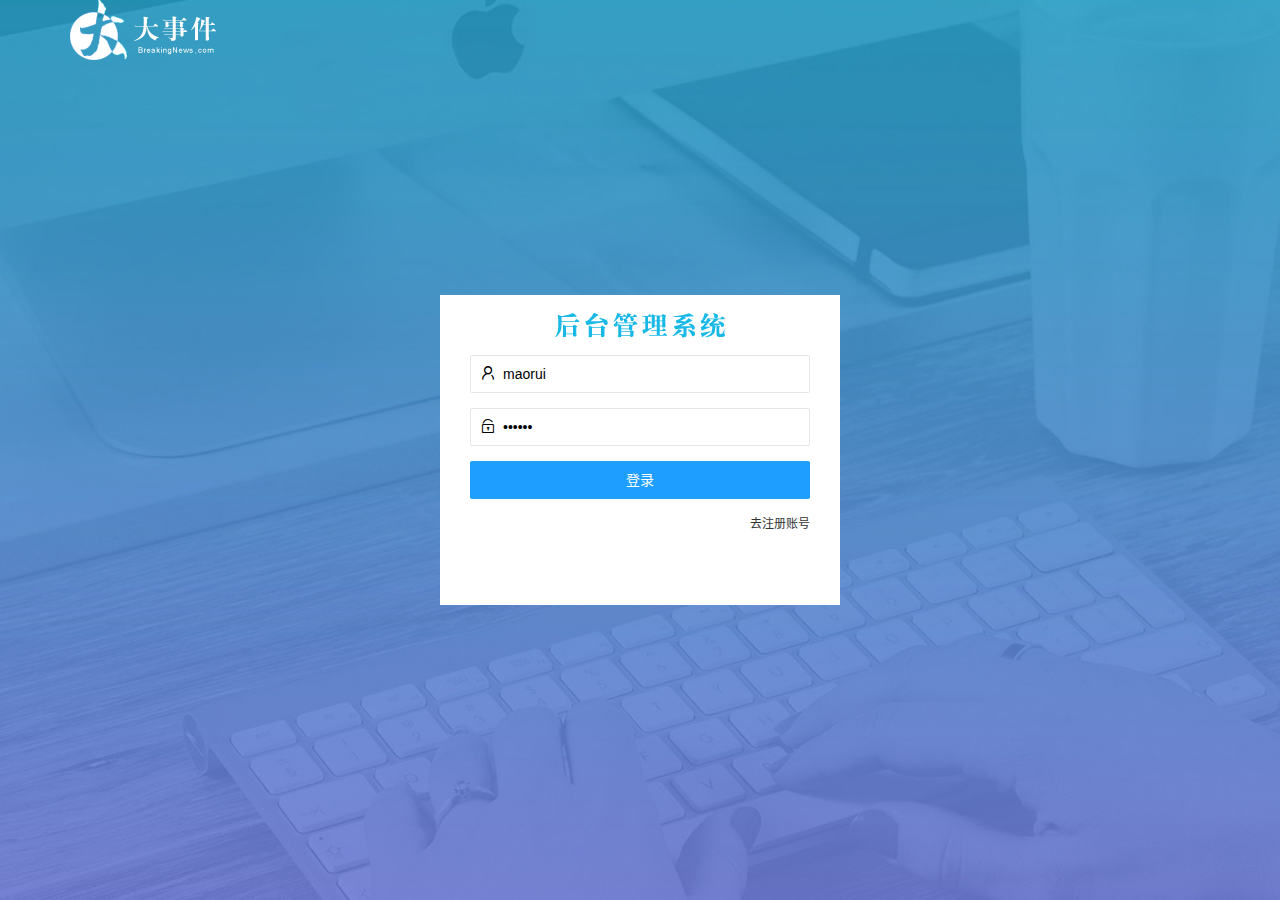
==== commit cba06bc7: "主页功能完成" ====
--- a/login.html
+++ b/login.html
@@ -28,13 +28,13 @@
                 <div class="layui-form-item">
                     <i class="layui-icon layui-icon-username"></i>
                     <input type="text" name="username" required lay-verify="required" placeholder="请输入用户名"
-                        autocomplete="off" class="layui-input">
+                        value="maorui" autocomplete="off" class="layui-input">
                 </div>
                 <!-- 密码 -->
                 <div class="layui-form-item">
                     <i class="layui-icon layui-icon-password"></i>
-                    <input type="text" name="password" required lay-verify="required|pwd" placeholder="请输入密码"
-                        autocomplete="off" class="layui-input">
+                    <input type="password" name="password" required lay-verify="required|pwd" placeholder="请输入密码"
+                        value="123456" autocomplete="off" class="layui-input">
                 </div>
                 <!-- 登录按钮 -->
                 <div class="layui-form-item">
@@ -62,14 +62,14 @@
                 <!-- 密码 -->
                 <div class="layui-form-item">
                     <i class="layui-icon layui-icon-password"></i>
-                    <input type="text" name="password" required lay-verify="required | pwd" placeholder="请输入密码"
+                    <input type="password" name="password" required lay-verify="required | pwd" placeholder="请输入密码"
                         autocomplete="off" class="layui-input">
                 </div>
                 <!-- 确认密码 -->
                 <div class="layui-form-item">
                     <i class="layui-icon layui-icon-password"></i>
-                    <input type="text" name="repassword" required lay-verify="required|pwd|repwd" placeholder="请确认输入密码"
-                        autocomplete="off" class="layui-input">
+                    <input type="password" name="repassword" required lay-verify="required|pwd|repwd"
+                        placeholder="请确认输入密码" autocomplete="off" class="layui-input">
                 </div>
                 <!-- 登录按钮 -->
                 <div class="layui-form-item">
